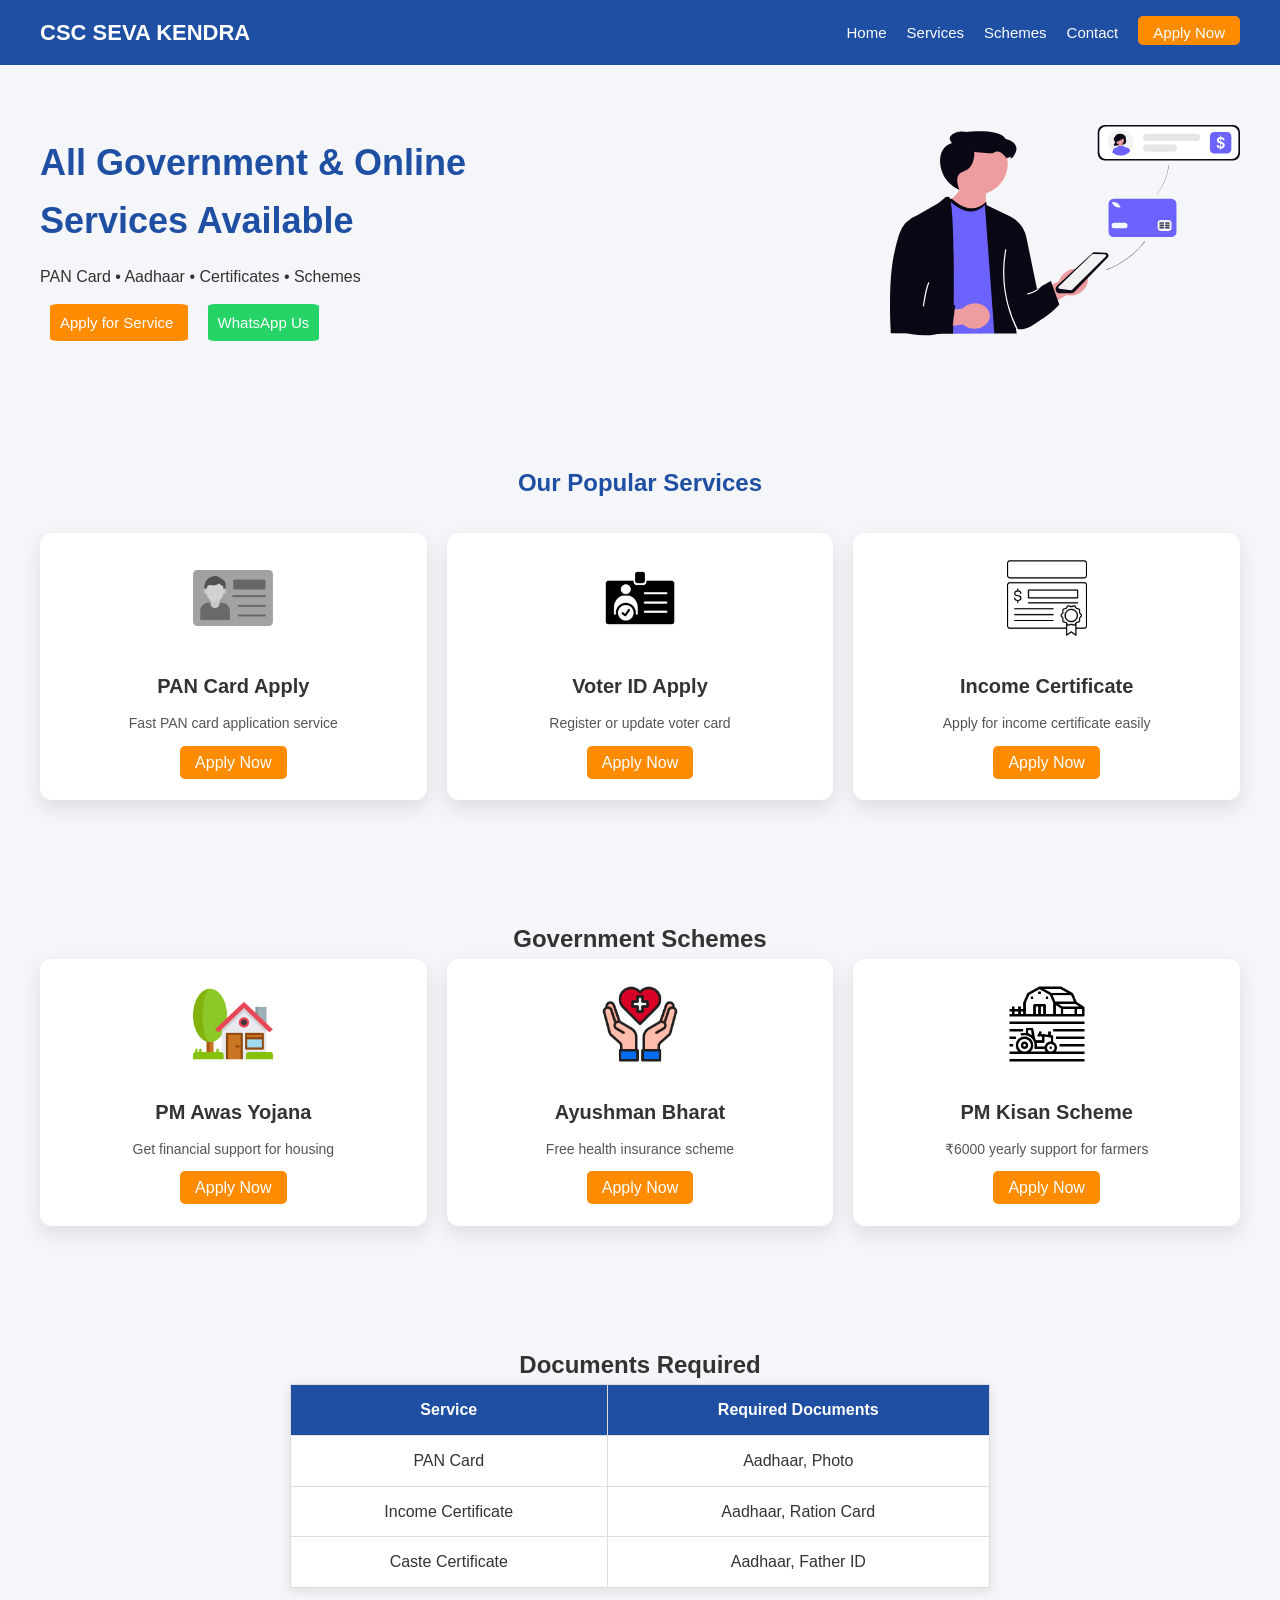
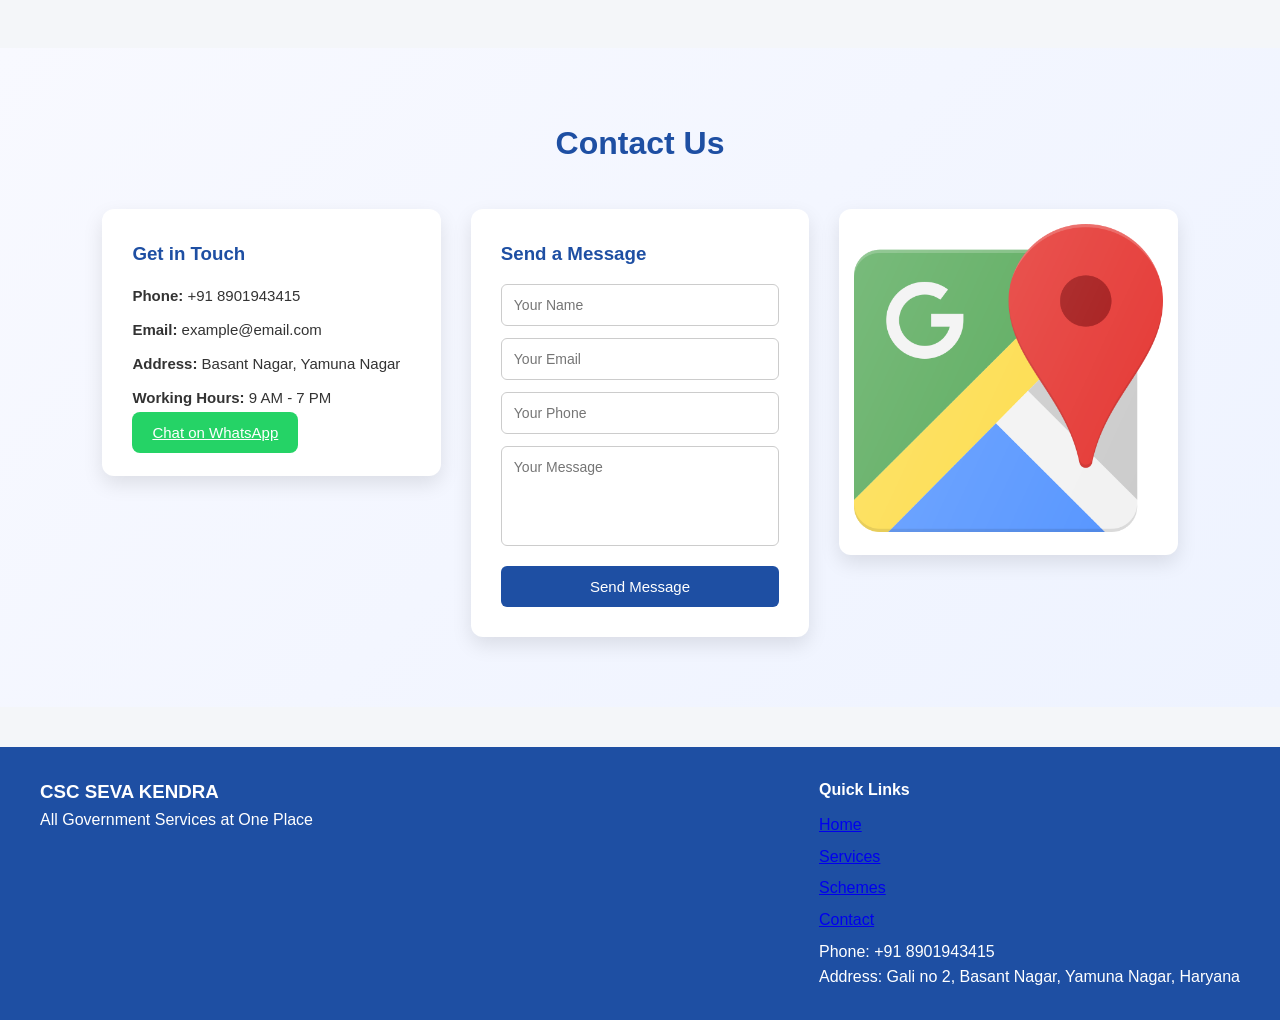
==== index.html @ f4cb80c8 "completed the UI and basic functioning" ====
<!DOCTYPE html>
<html lang="en">

<head>

    <meta charset="UTF-8">
    <meta name="viewport" content="width=device-width, initial-scale=1.0">

    <title>CSC Seva Kendra</title>

    <link rel="stylesheet" href="css/style.css">

</head>

<body>

    <!-- HEADER -->

    <header>

        <div class="navbar">

            <div class="logo">CSC SEVA KENDRA</div>

            <div class="menu-toggle" onclick="toggleMenu()">☰</div>

            <nav>

                <ul class="nav-list">

                    <li><a href="index.html" target="_top">Home</a></li>
                    <li><a href="services.html" target="_top">Services</a></li>
                    <li><a href="schemes.html" target="_top">Schemes</a></li>
                    <li><a href="contact.html" target="_top">Contact</a></li>

                    <li>
                        <a href="https://wa.me/918901943415?text=Hello%20I%20want%20to%20apply%20for%20a%20service"
                            class="apply-btn">
                            Apply Now
                        </a>
                    </li>

                </ul>

            </nav>

        </div>

    </header>


    <!-- HERO SECTION -->

    <section class="hero">

        <div class="hero-text">

            <h1>All Government & Online Services Available</h1>

            <p>PAN Card • Aadhaar • Certificates • Schemes</p>

            <div class="hero-buttons">

                <a href="services.html" class="service-btn">
                    Apply for Service
                </a>

                <a href="https://wa.me/918901943415" class="whatsapp-btn">

                    <i class="fa-brands fa-whatsapp"></i>
                    WhatsApp Us

                </a>

            </div>

        </div>

        <div class="hero-image">

            <img src="/images/hero.svg" alt="Online government services">

        </div>

    </section>


    <!-- SERVICES -->

    <section class="services">

        <h2>Our Popular Services</h2>

        <div class="service-container">

            <div class="card">

                <img src="/images/pan-card.png">

                <h3>PAN Card Apply</h3>

                <p>Fast PAN card application service</p>

                <a href="https://wa.me/918901943415?text=I%20want%20to%20apply%20for%20PAN%20Card" class="apply-btn">
                    Apply Now
                </a>

            </div>

            <div class="card">

                <img src="/images/voter.png">

                <h3>Voter ID Apply</h3>

                <p>Register or update voter card</p>

                <a href="https://wa.me/918901943415?text=I%20want%20to%20apply%20for%20Voter%20ID" class="apply-btn">
                    Apply Now
                </a>

            </div>

            <div class="card">

                <img src="/images/income.png">

                <h3>Income Certificate</h3>

                <p>Apply for income certificate easily</p>

                <a href="https://wa.me/918901943415?text=I%20want%20to%20apply%20for%20Income%20Certificate"
                    class="apply-btn">
                    Apply Now
                </a>

            </div>

        </div>

    </section>


    <!-- SCHEMES -->

    <section class="schemes">

        <h2>Government Schemes</h2>

        <div class="scheme-container">

            <div class="card">

                <img src="/images/house.png">

                <h3>PM Awas Yojana</h3>

                <p>Get financial support for housing</p>

             
                <a href="https://wa.me/918901943415?text=I%20want%20to%20apply%20for%20Ayushman%20Bharat"
                    class="apply-btn">
                    Apply Now
                </a>
            </div>

            <div class="card">

                <img src="/images/health.png">

                <h3>Ayushman Bharat</h3>

                <p>Free health insurance scheme</p>

                <a href="https://wa.me/918901943415?text=I%20want%20to%20apply%20for%20Ayushman%20Bharat"
                    class="apply-btn">
                    Apply Now
                </a>

            </div>

            <div class="card">

                <img src="/images/farm.png">

                <h3>PM Kisan Scheme</h3>

                <p>₹6000 yearly support for farmers</p>

                <a href="https://wa.me/918901943415?text=I%20want%20to%20apply%20for%20PM%20Kisan" class="apply-btn">
                    Apply Now
                </a>

            </div>

        </div>

    </section>


    <!-- DOCUMENTS -->

    <section class="documents">

        <h2>Documents Required</h2>

        <table>

            <tr>
                <th>Service</th>
                <th>Required Documents</th>
            </tr>

            <tr>
                <td>PAN Card</td>
                <td>Aadhaar, Photo</td>
            </tr>

            <tr>
                <td>Income Certificate</td>
                <td>Aadhaar, Ration Card</td>
            </tr>

            <tr>
                <td>Caste Certificate</td>
                <td>Aadhaar, Father ID</td>
            </tr>

        </table>

    </section>


    <!-- CONTACT -->

    <section class="contact-section">

        <h2 class="contact-title">Contact Us</h2>

        <div class="contact-wrapper">

            <div class="contact-info">

                <h3>Get in Touch</h3>

                <p><strong>Phone:</strong> +91 8901943415</p>
                <p><strong>Email:</strong> example@email.com</p>
                <p><strong>Address:</strong> Basant Nagar, Yamuna Nagar</p>
                <p><strong>Working Hours:</strong> 9 AM - 7 PM</p>

                <a href="https://wa.me/918901943415" class="whatsapp-contact">

                    <i class="fa-brands fa-whatsapp"></i>
                    Chat on WhatsApp

                </a>

            </div>


            <div class="contact-form">

                <h3>Send a Message</h3>

                <form>

                    <input type="text" placeholder="Your Name" required>

                    <input type="email" placeholder="Your Email" required>

                    <input type="tel" placeholder="Your Phone">

                    <textarea placeholder="Your Message"></textarea>

                    <button type="submit">Send Message</button>

                </form>

            </div>


            <div class="contact-map">

                <img src="/images/map.png">

            </div>

        </div>

    </section>


    <!-- FOOTER -->

    <footer>

        <div class="footer-container">

            <div class="footer-left">

                <h3>CSC SEVA KENDRA</h3>

                <p>All Government Services at One Place</p>

            </div>

            <div class="footer-right">

                <h4>Quick Links</h4>

                <ul>

                    <li><a href="index.html">Home</a></li>
                    <li><a href="services.html">Services</a></li>
                    <li><a href="schemes.html">Schemes</a></li>
                    <li><a href="contact.html">Contact</a></li>

                </ul>

                <p>Phone: +91 8901943415</p>
                <p>Address: Gali no 2, Basant Nagar, Yamuna Nagar, Haryana</p>

            </div>

        </div>

    </footer>

    <script src="js/script.js"></script>

</body>

</html>
---- css/style.css ----
/* ===================================
GLOBAL RESET
=================================== */

* {

    margin: 0;
    padding: 0;
    box-sizing: border-box;
    font-family: "Nexo Kora", sans-serif;
}

html {
    scroll-behavior: smooth;
}

body {
    background: #f4f6f9;
    color: #333;
    line-height: 1.6;
}

/* Fade Animation */

section {
    animation: fadeUp 1s ease;
}

@keyframes fadeUp {

    0% {
        opacity: 0;
        transform: translateY(40px);
    }

    100% {
        opacity: 1;
        transform: translateY(0);
    }

}


/* ===================================
NAVBAR
=================================== */

header {
    background: #1e4fa3;
    color: white;
    padding: 15px 40px;
    position: sticky;
    top: 0;
    z-index: 1000;
}

.navbar {
    display: flex;
    justify-content: space-between;
    align-items: center;
    flex-wrap: wrap;
}

.logo {
    font-size: 22px;
    font-weight: bold;
}

nav ul {
    display: flex;
    list-style: none;
    align-items: center;
}

nav ul li {
    margin-left: 20px;
}

.nav-list li a {
    color: white;
    text-decoration: none;
    font-size: 15px;
    position: relative;
    padding-bottom: 4px;
    transition: 0.3s;
}

/* Hover underline */

.nav-list li a::after {
    content: "";
    position: absolute;
    left: 0;
    bottom: 0;
    width: 0%;
    height: 2px;
    background: #ff8c00;
    transition: 0.3s;
}

.nav-list li a:hover::after {
    width: 100%;
}

.apply-btn {
    background: #ff8c00;
    color: white;
    border: none;
    padding: 8px 15px;
    border-radius: 5px;
    cursor: pointer;
    text-decoration: none;
}


/* ===================================
MOBILE MENU
=================================== */

.menu-toggle {
    display: none;
    font-size: 28px;
    color: white;
    cursor: pointer;
}


/* ===================================
HERO SECTION
=================================== */

.hero {
    display: flex;
    align-items: center;
    justify-content: space-between;
    padding: 60px 40px;
    flex-wrap: wrap;
}

.hero-text {
    max-width: 500px;
}

.hero-text h1 {
    font-size: 36px;
    margin-bottom: 15px;
    color: #1e4fa3;
}

.hero-text p {
    margin-bottom: 20px;
}

/* Buttons */

.hero-buttons a{
    padding: 12px 25px;
    border: none;
    margin: 10px;
    padding: 10px;

    border-radius: 6%;
    font-size: 15px;
    cursor: pointer;
    transition: all 0.3s ease;
}

.service-btn {
    background: #ff8c00;
    color: white;
    text-decoration: none;
}

.whatsapp-btn {
    background: #25d366;
    color: white;
    text-decoration: none;
}

/* Hero Image */

.hero-image img {
    width: 350px;
    max-width: 100%;
    animation: float 4s ease-in-out infinite;
}

@keyframes float {

    0% {
        transform: translateY(0);
    }

    50% {
        transform: translateY(-12px);
    }

    100% {
        transform: translateY(0);
    }

}


/* ===================================
SERVICES
=================================== */

.services {
    padding: 60px 40px;
    text-align: center;
}

.services h2 {
    margin-bottom: 30px;
    color: #1e4fa3;
}

.service-container {
    display: grid;
    grid-template-columns: repeat(3, 1fr);
    gap: 20px;
}

/* Service Card */

.card {
    background: white;
    padding: 25px;
    border-radius: 12px;
    text-align: center;
    box-shadow: 0 8px 20px rgba(0, 0, 0, 0.1);
    transition: transform 0.3s ease, box-shadow 0.3s ease;
}

.card:hover {
    transform: translateY(-8px);
    box-shadow: 0 12px 25px rgba(0, 0, 0, 0.2);
}

.card img {
    width: 80px;
    height: 80px;
    object-fit: contain;
    margin-bottom: 15px;
    transition: transform 0.4s ease;
}

.card:hover img {
    transform: scale(1.15) rotate(3deg);
}

.card h3 {
    margin: 10px 0;
    font-size: 20px;
}

.card p {
    font-size: 14px;
    color: #555;
    margin-bottom: 15px;
}

.card button {
    padding: 10px 20px;
    border: none;
    background: #007bff;
    color: white;
    border-radius: 6px;
    cursor: pointer;
    transition: all 0.3s ease;
}

.card button:hover {
    background: #0056b3;
    transform: scale(1.05);
}


/* ===================================
SCHEMES
=================================== */

.schemes {
    padding: 60px 40px;
    text-align: center;
}

.scheme-container {
    display: grid;
    grid-template-columns: repeat(3, 1fr);
    gap: 20px;
}


/* ===================================
DOCUMENTS
=================================== */

.documents {
    padding: 60px 40px;
    text-align: center;
}

.documents table {
    width: 100%;
    max-width: 700px;
    margin: auto;
    border-collapse: collapse;
    background: white;
    box-shadow: 0 3px 10px rgba(0, 0, 0, 0.1);
}

.documents th,
.documents td {
    padding: 12px;
    border: 1px solid #ddd;
}

.documents th {
    background: #1e4fa3;
    color: white;
}

.documents tr:hover {
    background: #f1f5ff;
    transition: 0.3s;
}


/* ===================================
CONTACT
=================================== */

/* =========================
CONTACT SECTION
========================= */

.contact-section{
padding:70px 8%;
background:linear-gradient(135deg,#f8f9ff,#eef3ff);
}

.contact-title{
text-align:center;
font-size:32px;
margin-bottom:40px;
color:#1e4fa3;
}

.contact-wrapper{
display:grid;
grid-template-columns:repeat(3,1fr);
gap:30px;
align-items:start;
}

/* Contact Info */

.contact-info{
background:white;
padding:30px;
border-radius:12px;
box-shadow:0 8px 20px rgba(0,0,0,0.1);
transition:0.3s;
}

.contact-info:hover{
transform:translateY(-5px);
}

.contact-info h3{
margin-bottom:15px;
color:#1e4fa3;
}

.contact-info p{
margin:10px 0;
font-size:15px;
}

/* WhatsApp Button */

.whatsapp-contact{
margin-top:20px;
padding:12px 20px;
border:none;
border-radius:8px;
background:#25D366;
color:white;
font-size:15px;
cursor:pointer;
transition:0.3s;
}

.whatsapp-contact:hover{
background:#1ebe5d;
transform:scale(1.05);
}

/* Contact Form */

.contact-form{
background:white;
padding:30px;
border-radius:12px;
box-shadow:0 8px 20px rgba(0,0,0,0.1);
}

.contact-form h3{
margin-bottom:15px;
color:#1e4fa3;
}

.contact-form input,
.contact-form textarea{
width:100%;
padding:12px;
margin-bottom:12px;
border:1px solid #ccc;
border-radius:6px;
font-size:14px;
}

.contact-form textarea{
resize:none;
height:100px;
}

.contact-form button{
width:100%;
padding:12px;
background:#1e4fa3;
color:white;
border:none;
border-radius:6px;
font-size:15px;
cursor:pointer;
transition:0.3s;
}

.contact-form button:hover{
background:#163c7a;
}

/* Map */

.contact-map{
background:white;
padding:15px;
border-radius:12px;
box-shadow:0 8px 20px rgba(0,0,0,0.1);
}

.contact-map img{
width:100%;
border-radius:10px;
}

/* Responsive */

@media(max-width:900px){

.contact-wrapper{
grid-template-columns:1fr 1fr;
}

}

@media(max-width:600px){

.contact-wrapper{
grid-template-columns:1fr;
}

.contact-title{
font-size:26px;
}

}


/* ===================================
FOOTER
=================================== */

footer {
    background: #1e4fa3;
    color: white;
    padding: 30px 40px;
    margin-top: 40px;
}

.footer-container {
    display: flex;
    justify-content: space-between;
    flex-wrap: wrap;
    gap: 20px;
}

.footer-right ul {
    list-style: none;
    margin-top: 10px;
}

.footer-right ul li {
    margin-bottom: 6px;
}


/* ===================================
RESPONSIVE DESIGN
=================================== */

/* Tablet */

@media (max-width:900px) {

    .hero {
        flex-direction: column;
        text-align: center;
    }

    .hero-image {
        margin-top: 30px;
    }

    .service-container {
        grid-template-columns: repeat(2, 1fr);
    }

    .scheme-container {
        grid-template-columns: repeat(2, 1fr);
    }

    .footer-container {
        flex-direction: column;
        text-align: center;
    }

}

/* Mobile Menu */

@media (max-width:768px) {

    .menu-toggle {
        display: block;
    }

    .nav-list {
        display: none;
        flex-direction: column;
        background: #1e4fa3;
        position: absolute;
        top: 70px;
        left: 0;
        width: 100%;
        text-align: center;
        padding: 20px 0;
    }

    .nav-list.active {
        display: flex;
    }

    .nav-list li {
        margin: 15px 0;
    }

    .contact-container {
        flex-direction: column;
    }

}

/* Small Mobile */

@media (max-width:600px) {

    .hero-text h1 {
        font-size: 26px;
    }

    .service-container,
    .scheme-container {
        grid-template-columns: 1fr;
    }

    header {
        padding: 15px 20px;
    }

    .hero {
        padding: 40px 20px;
    }

    .services,
    .schemes,
    .documents,
    .contact {
        padding: 40px 20px;
    }

}

/* =========================
SCROLL REVEAL ANIMATION
========================= */

.service-card,
.scheme-card,
.extra-card{
opacity:0;
transform:translateY(40px);
}

.revealed{
opacity:1 !important;
transform:translateY(0) !important;
transition:all 0.6s ease;
}
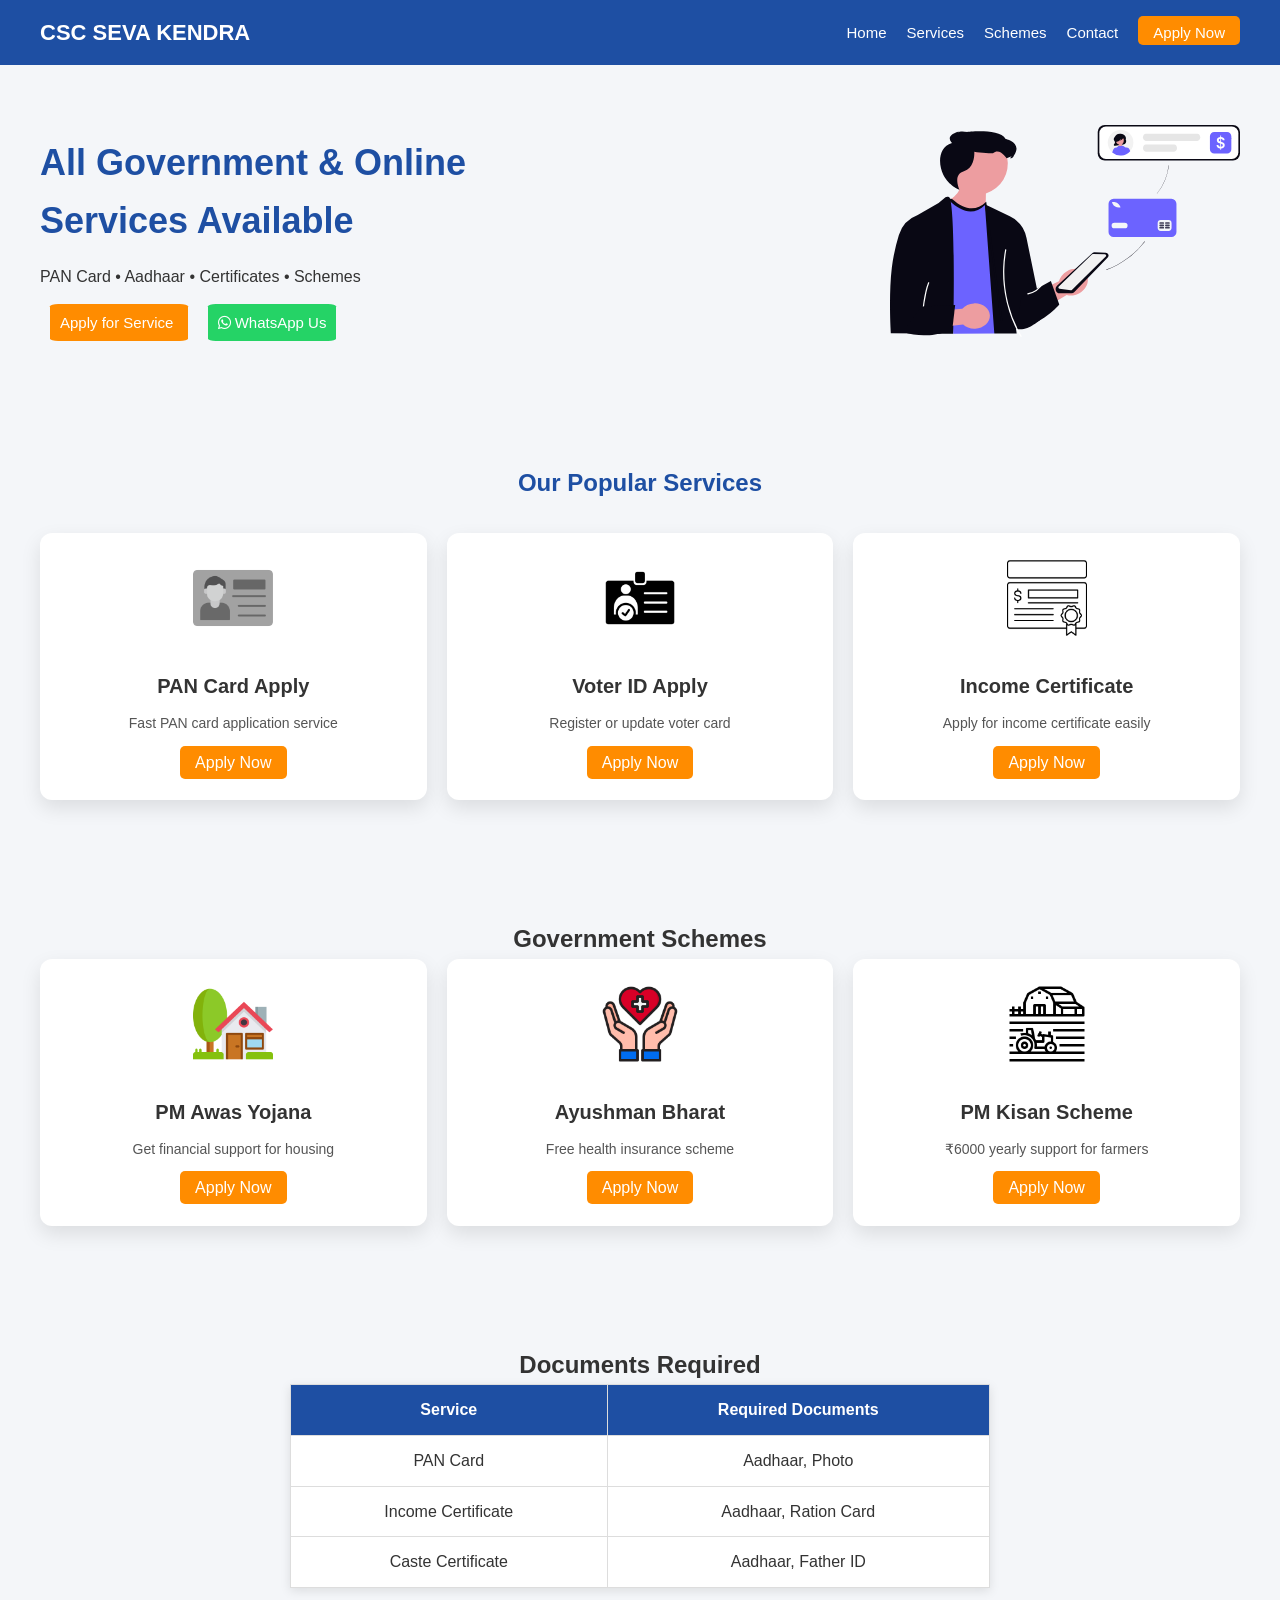
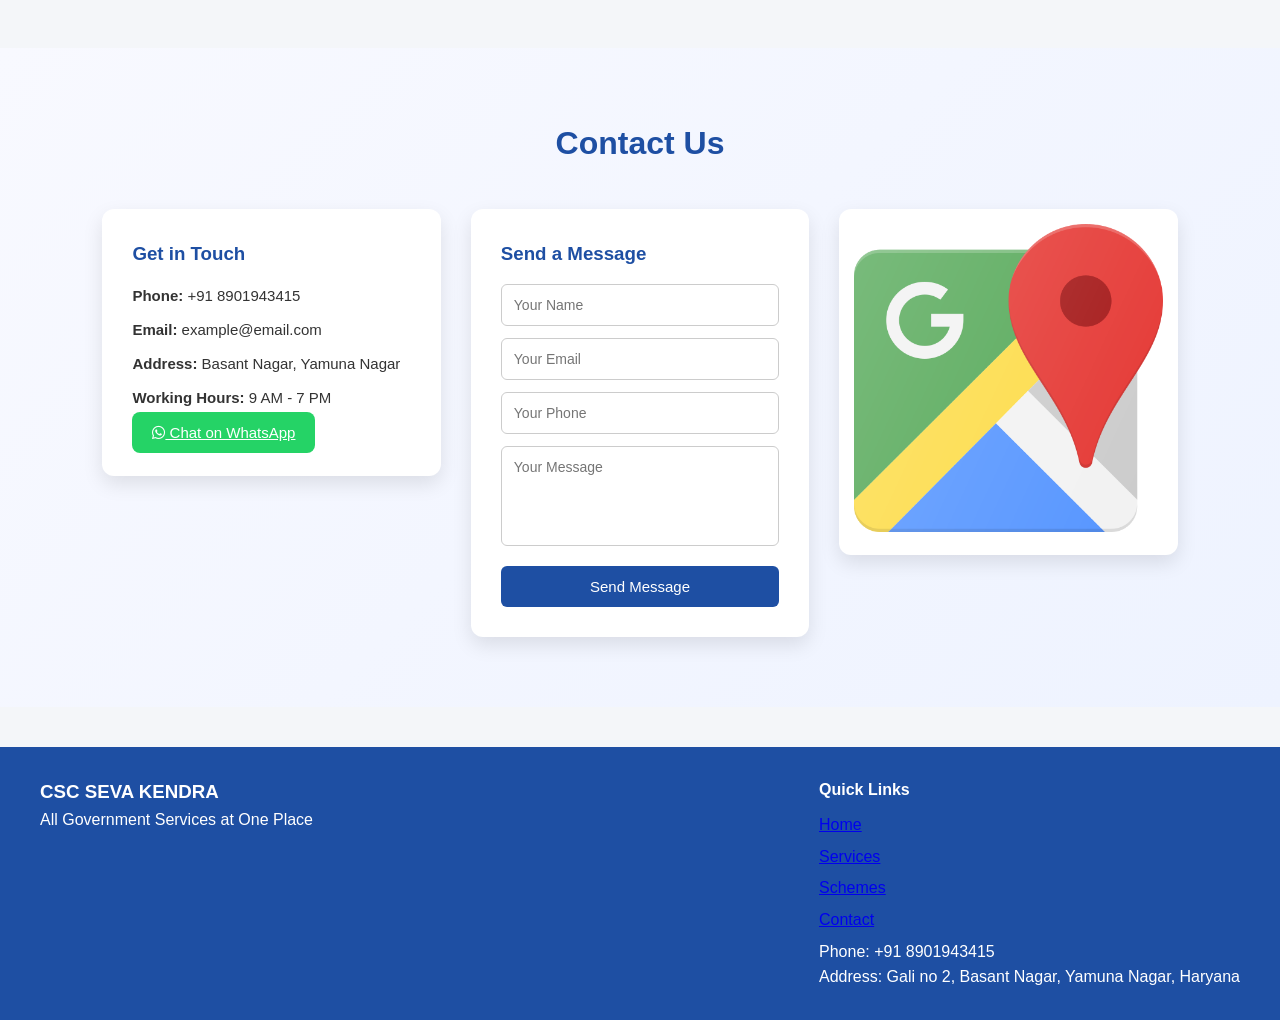
==== commit 806672c2: "fixed the Link tags for Font Awesome Icons" ====
--- a/index.html
+++ b/index.html
@@ -9,6 +9,7 @@
     <title>CSC Seva Kendra</title>
 
     <link rel="stylesheet" href="css/style.css">
+    <link rel="stylesheet" href="https://cdnjs.cloudflare.com/ajax/libs/font-awesome/6.5.0/css/all.min.css">
 
 </head>
 
@@ -28,10 +29,10 @@
 
                 <ul class="nav-list">
 
-                    <li><a href="index.html" target="_top">Home</a></li>
-                    <li><a href="services.html" target="_top">Services</a></li>
-                    <li><a href="schemes.html" target="_top">Schemes</a></li>
-                    <li><a href="contact.html" target="_top">Contact</a></li>
+                    <li><a href="index.html" target="_self">Home</a></li>
+                    <li><a href="services.html" target="_self">Services</a></li>
+                    <li><a href="schemes.html" target="_self">Schemes</a></li>
+                    <li><a href="contact.html" target="_self">Contact</a></li>
 
                     <li>
                         <a href="https://wa.me/918901943415?text=Hello%20I%20want%20to%20apply%20for%20a%20service"
@@ -78,7 +79,7 @@
 
         <div class="hero-image">
 
-            <img src="/images/hero.svg" alt="Online government services">
+            <img src="images/hero.svg" alt="Online government services">
 
         </div>
 
@@ -95,7 +96,7 @@
 
             <div class="card">
 
-                <img src="/images/pan-card.png">
+                <img src="images/pan-card.png">
 
                 <h3>PAN Card Apply</h3>
 
@@ -109,7 +110,7 @@
 
             <div class="card">
 
-                <img src="/images/voter.png">
+                <img src="images/voter.png">
 
                 <h3>Voter ID Apply</h3>
 
@@ -123,7 +124,7 @@
 
             <div class="card">
 
-                <img src="/images/income.png">
+                <img src="images/income.png">
 
                 <h3>Income Certificate</h3>
 
@@ -151,13 +152,13 @@
 
             <div class="card">
 
-                <img src="/images/house.png">
+                <img src="images/house.png">
 
                 <h3>PM Awas Yojana</h3>
 
                 <p>Get financial support for housing</p>
 
-             
+
                 <a href="https://wa.me/918901943415?text=I%20want%20to%20apply%20for%20Ayushman%20Bharat"
                     class="apply-btn">
                     Apply Now
@@ -166,7 +167,7 @@
 
             <div class="card">
 
-                <img src="/images/health.png">
+                <img src="images/health.png">
 
                 <h3>Ayushman Bharat</h3>
 
@@ -181,7 +182,7 @@
 
             <div class="card">
 
-                <img src="/images/farm.png">
+                <img src="images/farm.png">
 
                 <h3>PM Kisan Scheme</h3>
 
@@ -281,7 +282,7 @@
 
             <div class="contact-map">
 
-                <img src="/images/map.png">
+                <img src="images/map.png">
 
             </div>
 
